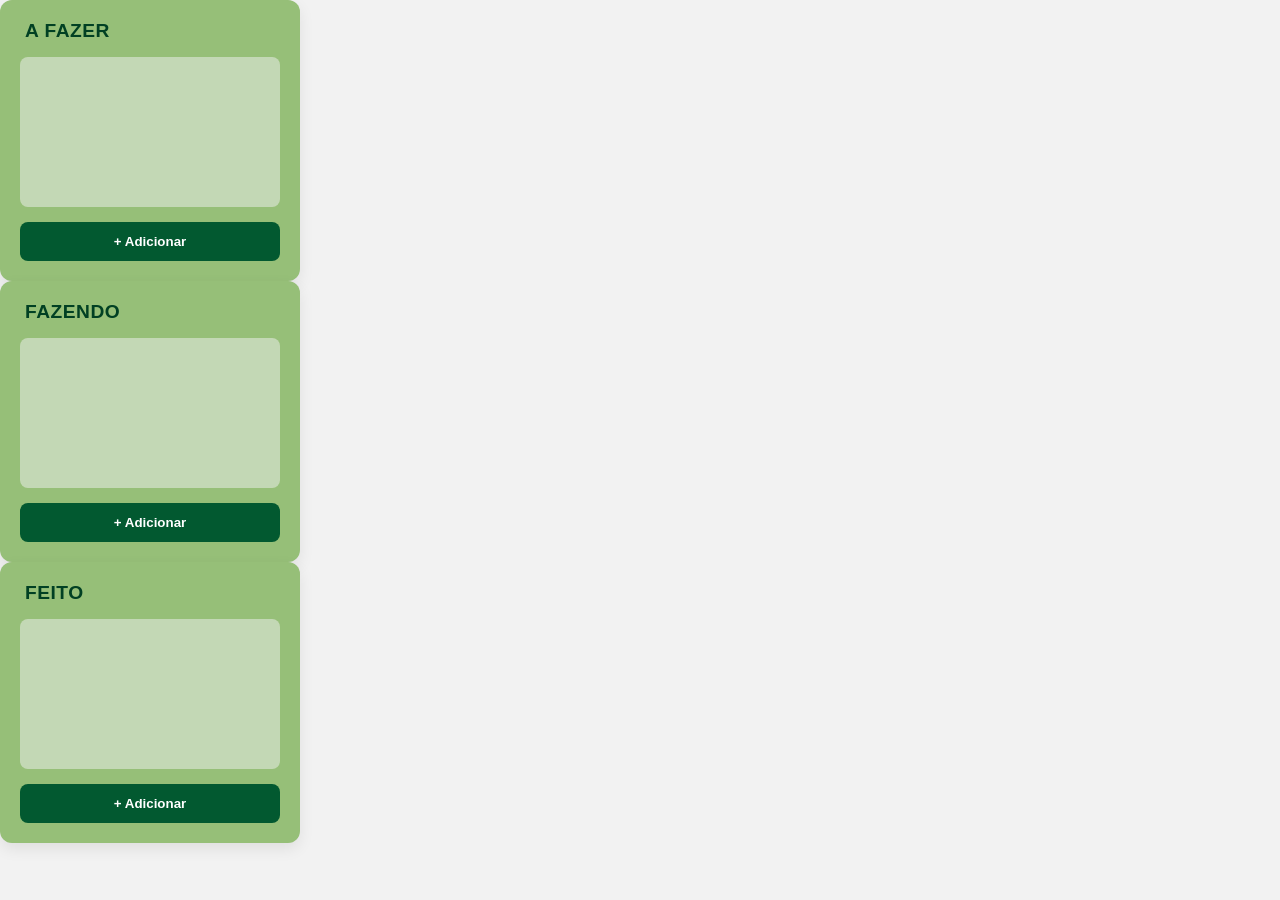
==== board.html @ 45573305 "Iniciando o projeto Partes iniciais e testes" ====
<!DOCTYPE html>
<html lang="pt-BR">
<head>
  <meta charset="UTF-8">
  <title>OrganizaAí</title>
  <link rel="stylesheet" href="style.css">
</head>
<body>

<!-- Inicio dos boards de Done,doing and done -->
  <div class="column">
        <h2>A Fazer</h2>
        <div class="tasks" id="Afazer"></div>
        <button onclick="addTask('A fazer')">+ Adicionar</button>
      </div>

 <div class="column">
        <h2>Fazendo</h2>
        <div class="tasks" id="Fazendo"></div>
        <button onclick="addTask('Fazendo')">+ Adicionar</button>
      </div>

 <div class="column">
        <h2>Feito</h2>
        <div class="tasks" id="Feito"></div>
        <button onclick="addTask('Feito')">+ Adicionar</button>
      </div>

       </div>

    </div>

  </div>

</div>

<script>
/*MAIS SIDEBAR*/
function toggleSidebar() {
  document.getElementById("sidebar").classList.toggle("open");
}

/* =========================
   VOLTAR PRA HOME
========================= */
function voltarHome() {
  window.location.href = "index.html";
}

/* TÍTULO DINAMICO PRA MOSTRAR O NOME DA MATERIA */
document.addEventListener("DOMContentLoaded", () => {
  const materia = localStorage.getItem("materia") || "Geral";
  const titulo = document.getElementById("titulo");
  
  if (titulo) {
    titulo.innerText = "OrganizaAí • " + materia;
  }
});
</script>

<script src="script.js"></script>

</body>
</html>
---- style.css ----
/*
    1. CONFIGURAÇÕES GLOBAIS
    */
* {
  box-sizing: border-box; /* Garante que padding não quebre a largura */
}

body {
  margin: 0;
  padding: 0;
  font-family: 'Segoe UI', Roboto, Helvetica, Arial, sans-serif;
  background: #F2F2F2;
  color: #333;
  min-height: 100vh;
  display: flex;
  flex-direction: column;
}

/* Estilização da barra de scroll (Webkit) */
::-webkit-scrollbar {
  width: 6px;
}

::-webkit-scrollbar-thumb {
  background: #01402333;
  border-radius: 10px;
}

/* 
   2. ESTRUTURA DE LAYOUT (Topbar e Sidebar)
*/

/* Header Verde Superior */
h1, .topbar {
  text-align: center;
  background: #014023;
  color: white;
  margin: 0;
  padding: 25px;
  font-weight: 600;
  letter-spacing: 1px;
  box-shadow: 0 2px 10px rgba(0,0,0,0.1);
}

.layout {
  display: flex;
  flex: 1; /* Ocupa o restante da tela abaixo do header */
}

.main {
  flex: 1;
  display: flex;
  flex-direction: column;
}

/* 
   3. PÁGINA HOME 
   */
.home {
  flex-grow: 1;
  display: flex;
  justify-content: center; 
  align-items: center;     
  flex-wrap: wrap;         
  gap: 30px;
  padding: 40px;
}

.home .card {
  background: #FFFFFF;
  padding: 35px 25px;
  width: 220px;
  text-align: center;
  border-radius: 12px;
  cursor: pointer;
  font-weight: 600;
  color: #014023;
  border-top: 6px solid #025930;
  box-shadow: 0 4px 12px rgba(0, 0, 0, 0.05);
  transition: all 0.3s cubic-bezier(0.25, 0.8, 0.25, 1);
  display: flex;
  flex-direction: column;
  align-items: center;
  justify-content: center;
}

.home .card:hover {
  transform: translateY(-8px);
  box-shadow: 0 12px 24px rgba(0, 0, 0, 0.12);
  border-top-color: #96BF78;
}

.home .card:active {
  transform: translateY(-2px);
  transition: 0.1s;
}

/* 
   4. PÁGINA DO BOARD (Kanban / Tarefas)
    */
.board {
  display: flex;
  justify-content: center;
  align-items: flex-start;
  gap: 25px;
  padding: 40px 20px;
  overflow-x: auto;
  flex-grow: 1;
}

/* Colunas do Kanban */
.column {
  background: #96BF78;
  padding: 20px;
  width: 300px;
  border-radius: 12px;
  box-shadow: 0 6px 15px rgba(0,0,0,0.08);
  display: flex;
  flex-direction: column;
}

.column h2 {
  margin: 0 0 15px 5px;
  color: #014023;
  font-size: 1.2rem;
  text-transform: uppercase;
  letter-spacing: 0.5px;
}

/* Container de lista de tarefas */
.tasks {
  min-height: 150px;
  max-height: 70vh; 
  overflow-y: auto;
  padding: 5px;
  background: rgba(242, 242, 242, 0.5);
  border-radius: 8px;
}

/* Card individual de tarefa */
.task {
  background: #FFFFFF;
  padding: 16px;
  margin-bottom: 12px;
  border-radius: 8px;
  cursor: grab;
  border-left: 5px solid #025930;
  box-shadow: 0 2px 4px rgba(0,0,0,0.05);
  transition: all 0.2s ease-in-out;
  font-size: 0.95rem;
}

.task:hover {
  transform: translateX(4px); /* Feedback lateral sutil */
  box-shadow: 0 5px 12px rgba(0,0,0,0.12);
}

/* Botoes */
button {
  margin-top: 15px;
  padding: 12px;
  width: 100%;
  border: none;
  border-radius: 8px;
  background: #025930;
  color: white;
  font-weight: bold;
  cursor: pointer;
  transition: background 0.3s;
  display: flex;
  align-items: center;
  justify-content: center;
  gap: 8px;
}

button:hover {
  background: #014023;
}



/* Gostei de sidebar, mais uma */
.sidebar {
  width: 70px;
  background: #014023;
  color: white;
  transition: 0.3s;
  overflow: hidden;

  display: flex;
  flex-direction: column;
  align-items: center;
  justify-content: flex-start;
}

/* Sidebar quando aberta */
.sidebar.open {
  width: 220px;
}

/* Botão toggle */
.toggle {
  font-size: 24px;
  margin: 20px 0;
  cursor: pointer;
}

/* Menu interno */
.menu {
  opacity: 0;
  transition: 0.3s;
  width: 100%;
  display: flex;
  flex-direction: column;
  align-items: center;
}

/* Quando abre */
.sidebar.open .menu {
  opacity: 1;
}

/*Botões da sidebar*/
.menu button {
  margin-top: 20px;
  padding: 10px;
  width: 80%;
  border: none;
  border-radius: 8px;
  background: #96BF78;
  cursor: pointer;
  font-weight: bold;
}
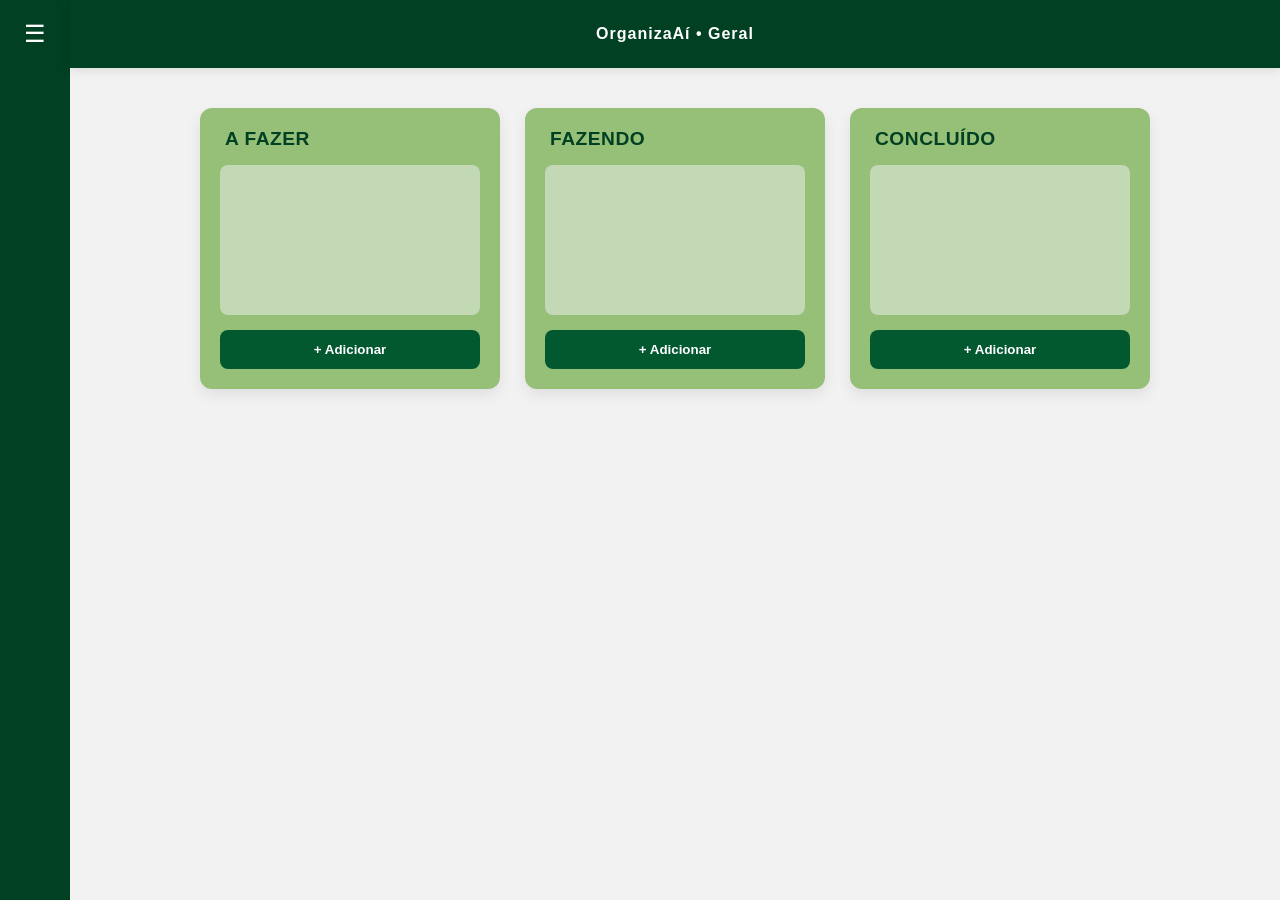
==== commit 00d366e2: "Board pronto" ====
--- a/board.html
+++ b/board.html
@@ -7,26 +7,47 @@
 </head>
 <body>
 
-<!-- Inicio dos boards de Done,doing and done -->
-  <div class="column">
+<div class="layout">
+
+  <!-- Sidebar, mais uma -->
+  <aside class="sidebar" id="sidebar">
+
+    <div class="toggle" onclick="toggleSidebar()">☰</div>
+
+    <div class="menu">
+      <p style="color:white; font-size:12px;">MENU</p>
+      <button onclick="voltarHome()">Home</button>
+    </div>
+
+  </aside>
+
+  <div class="main">
+
+    <!-- Topo dinamico -->
+    <header class="topbar" id="titulo">
+      OrganizaAí
+    </header>
+
+    <!-- Board -->
+    <div class="board">
+
+      <div class="column">
         <h2>A Fazer</h2>
-        <div class="tasks" id="Afazer"></div>
-        <button onclick="addTask('A fazer')">+ Adicionar</button>
+        <div class="tasks" id="afazer"></div>
+        <button onclick="addTask('afazer')">+ Adicionar</button>
       </div>
 
- <div class="column">
+      <div class="column">
         <h2>Fazendo</h2>
-        <div class="tasks" id="Fazendo"></div>
-        <button onclick="addTask('Fazendo')">+ Adicionar</button>
+        <div class="tasks" id="fazendo"></div>
+        <button onclick="addTask('fazendo')">+ Adicionar</button>
       </div>
 
- <div class="column">
-        <h2>Feito</h2>
-        <div class="tasks" id="Feito"></div>
-        <button onclick="addTask('Feito')">+ Adicionar</button>
+      <div class="column">
+        <h2>Concluído</h2>
+        <div class="tasks" id="feito"></div>
+        <button onclick="addTask('feito')">+ Adicionar</button>
       </div>
-
-       </div>
 
     </div>
 
@@ -35,19 +56,17 @@
 </div>
 
 <script>
-/*MAIS SIDEBAR*/
+/*Sidebar novamente*/
 function toggleSidebar() {
   document.getElementById("sidebar").classList.toggle("open");
 }
 
-/* =========================
-   VOLTAR PRA HOME
-========================= */
+/*Voltando pra home */
 function voltarHome() {
   window.location.href = "index.html";
 }
 
-/* TÍTULO DINAMICO PRA MOSTRAR O NOME DA MATERIA */
+/* Pra cada pagina mudar o titulo de acordo com a materia */
 document.addEventListener("DOMContentLoaded", () => {
   const materia = localStorage.getItem("materia") || "Geral";
   const titulo = document.getElementById("titulo");
@@ -61,4 +80,4 @@
 <script src="script.js"></script>
 
 </body>
-</html>+</html>
